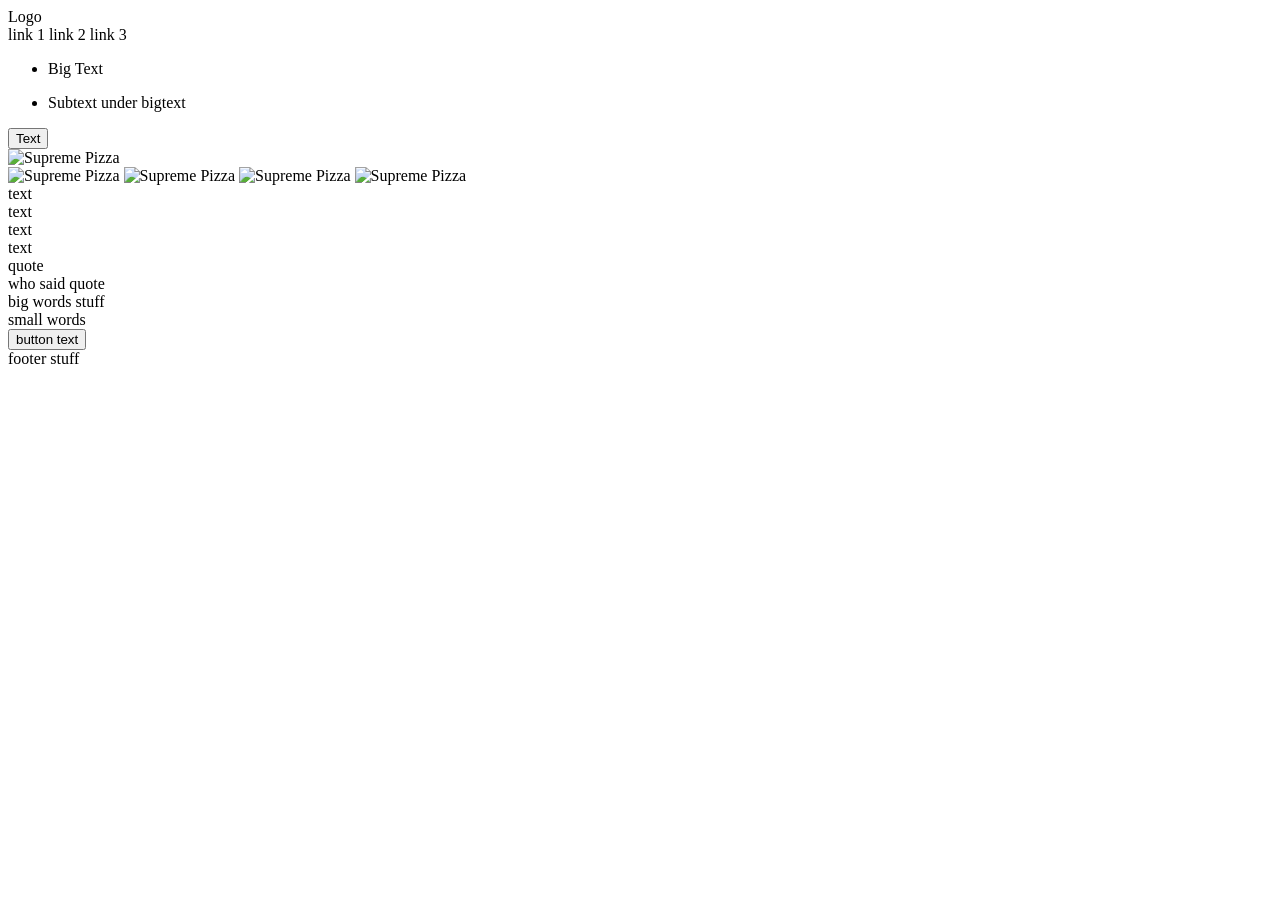
==== git_test/Landing Page Nightmare/index.html @ e64f9e49 "Wrote out html for landing project" ====
<!DOCTYPE html>
<html lang="eng">
    <head>
    <meta charset="UTF-8">
    <title>Landing Page</title>
</head>
<body>
  <div class="header">
    <div class="logo">Logo</div>
        <div class="links">link 1 link 2 link 3</div>
                <ul class="bigtextdumb">
                    <li>Big Text</li>
                        </ul>
                            <ul class="sub">
                                <li>Subtext under bigtext</li>
                                    </ul>
                                        <div class="button">
                                            <button>Text</button>
                                                </div>
                                                    <div class="picture">
                                                        <img src="../recipes/igorovsyannykov-pizza-3007395.jpg" alt="Supreme Pizza">
                                                            </div>
                                                                </div>
                                                            <div class="picturesnstuff">
                                                        <div class="picturesntext">
                                                            <img src="../recipes/igorovsyannykov-pizza-3007395.jpg" alt="Supreme Pizza">
                                                            <img src="../recipes/igorovsyannykov-pizza-3007395.jpg" alt="Supreme Pizza">
                                                            <img src="../recipes/igorovsyannykov-pizza-3007395.jpg" alt="Supreme Pizza">
                                                            <img src="../recipes/igorovsyannykov-pizza-3007395.jpg" alt="Supreme Pizza">
                                                            <div>text</div>
                                                            <div>text</div>
                                                            <div>text</div>
                                                            <div>text</div>
                                                            </div>
                                                    <div class="quotesection">
                                                        <div class="quote">quote</div>
                                                            <div class="whoseddit">who said quote</div>
                                                                </div>
                                                <div class="lastbox">
                                                    <div class="bigwordsstuff">big words stuff</div>
                                                        <div class="smallerwords">small words</div>
                                                            <div class="button">
                                                                <button>button text</button>
                                                                    </div>
                                                                        </div>
                                                <div class="footer">footer stuff</div>
                                                                
                                                                
</body>
</html>
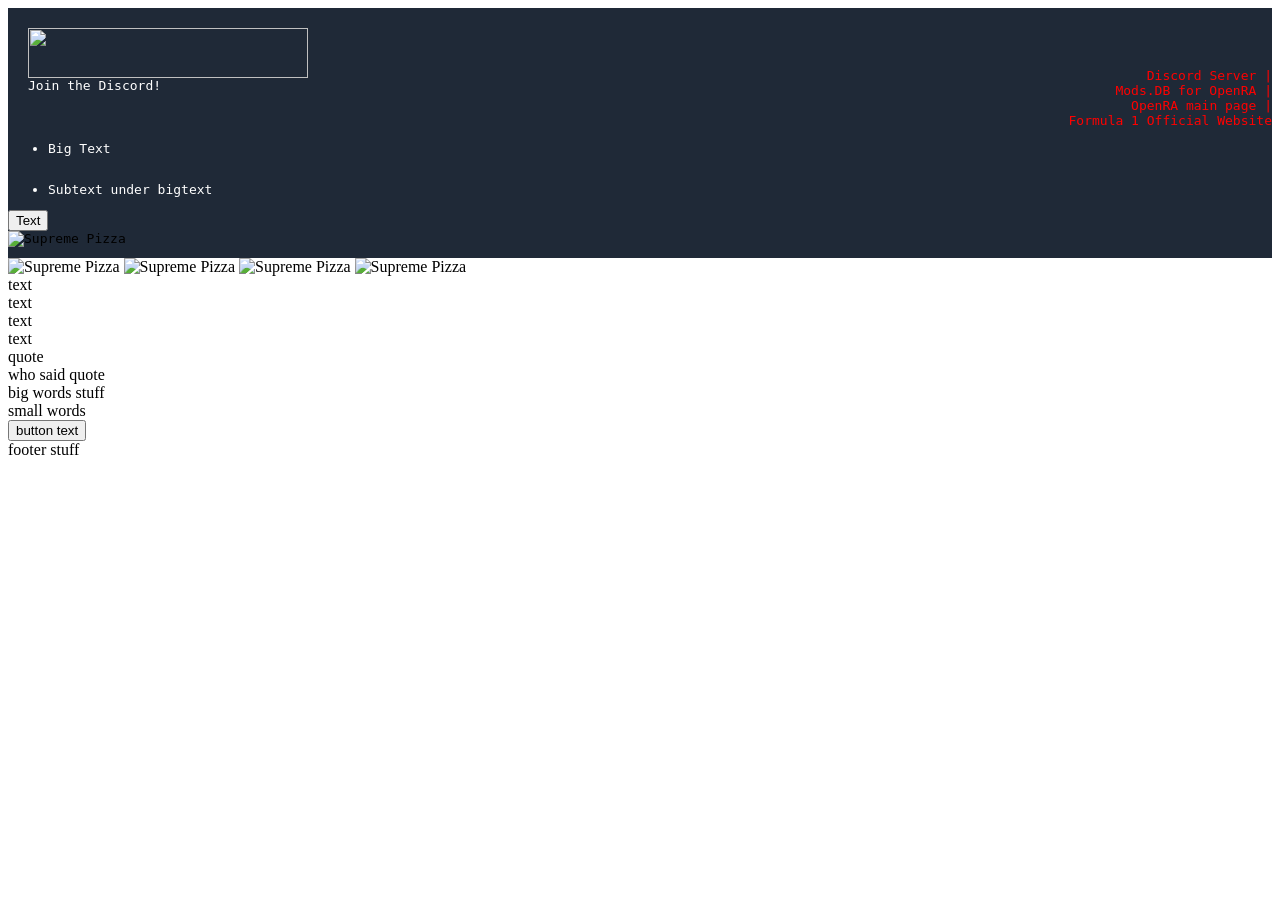
==== commit a50da5ed: "Logo and text under logo finished, next step is figuring out the links to get them in a row" ====
--- a/git_test/Landing Page Nightmare/index.html
+++ b/git_test/Landing Page Nightmare/index.html
@@ -3,11 +3,22 @@
     <head>
     <meta charset="UTF-8">
     <title>Landing Page</title>
+    <link rel="stylesheet" href="styles.css">
 </head>
 <body>
   <div class="header">
-    <div class="logo">Logo</div>
-        <div class="links">link 1 link 2 link 3</div>
+    
+    <div class="logo">
+        <img src="..//Screenshot 2026-05-18 082236.png" height="50" width="280">
+        <div>Join the Discord!</div>
+    </div>
+        <div id="links">
+            <a href="https://discord.gg/EUq8mtP">Discord Server &#124</a>
+            <a href="https://www.moddb.com/games/openra">Mods.DB for OpenRA &#124</a>
+            <a href="https://www.openra.net/">OpenRA main page &#124</a>
+            <a href="https://www.formula1.com/en/latest">Formula 1 Official Website</a>
+        </div>
+            
                 <ul class="bigtextdumb">
                     <li>Big Text</li>
                         </ul>
--- a/git_test/Landing Page Nightmare/styles.css
+++ b/git_test/Landing Page Nightmare/styles.css
@@ -0,0 +1,54 @@
+.header {
+    display: flex;
+    background-color: #1f2937;
+    font-family: monospace;  
+    flex-direction: column;  
+    height: 250px;
+
+}
+
+.grandwrapperforrow {
+    display: flex;
+    flex-direction: row;
+}
+
+
+
+
+a {
+    display: flex;
+    text-decoration: none;
+    color: red;
+    justify-content: flex-end;
+    flex-direction: row;
+}
+
+.logo {
+    display: flex;
+    color: white;
+    height: 20px;
+    flex-direction: column;
+    padding: 20px;
+  
+}
+
+.bigtextdumb {
+    display: flex;
+    color: white;
+}
+
+.sub {
+    display: flex;
+    color: white;
+}
+
+
+.button {
+    display: flex;
+
+}
+
+
+
+
+
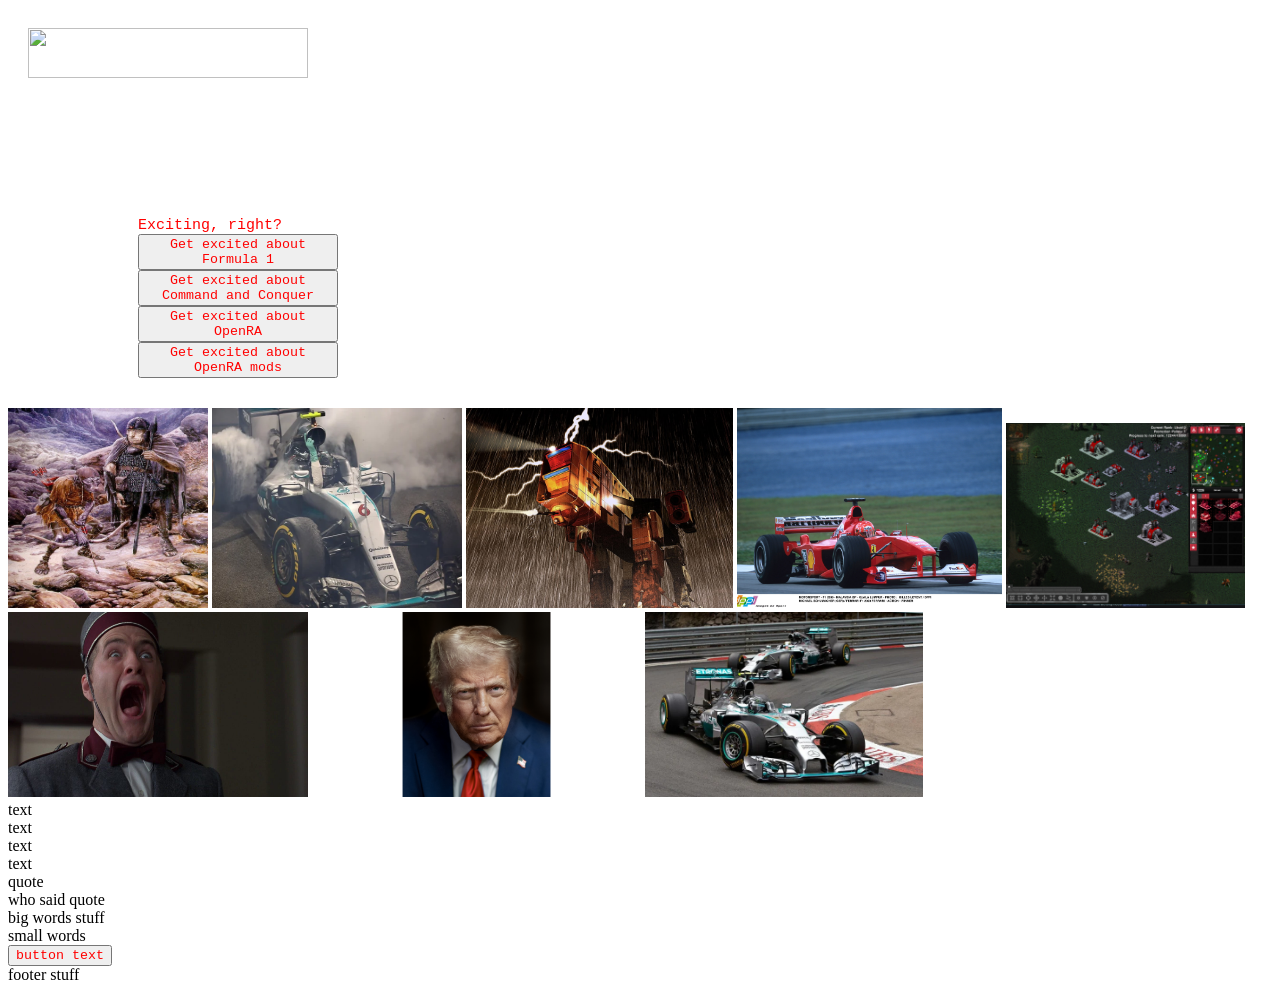
==== commit cac948f2: "Finished header, got all pictures in the middle but not perfected" ====
--- a/git_test/Landing Page Nightmare/index.html
+++ b/git_test/Landing Page Nightmare/index.html
@@ -10,9 +10,10 @@
     
     <div class="logo">
         <img src="..//Screenshot 2026-05-18 082236.png" height="50" width="280">
+        
         <div>Join the Discord!</div>
     </div>
-        <div id="links">
+        <div class="links">
             <a href="https://discord.gg/EUq8mtP">Discord Server &#124</a>
             <a href="https://www.moddb.com/games/openra">Mods.DB for OpenRA &#124</a>
             <a href="https://www.openra.net/">OpenRA main page &#124</a>
@@ -20,24 +21,44 @@
         </div>
             
                 <ul class="bigtextdumb">
-                    <li>Big Text</li>
-                        </ul>
-                            <ul class="sub">
-                                <li>Subtext under bigtext</li>
-                                    </ul>
-                                        <div class="button">
-                                            <button>Text</button>
-                                                </div>
-                                                    <div class="picture">
-                                                        <img src="../recipes/igorovsyannykov-pizza-3007395.jpg" alt="Supreme Pizza">
+                    <li>This is where you can see my hobbies.</li>
+                        
+                                <div id="sub">
+                                <li>Exciting, right?</li>
+                                </div>
+
+                                            <a href="https://www.formula1.com/en/latest ">
+                                                <button>Get excited about Formula 1</button>
+                                            </a>
+                                            <a href="https://cncnet.org/">
+                                                <button>Get excited about Command and Conquer</button>
+                                            </a>
+                                            <a href="https://www.openra.net/">
+                                                <button>Get excited about OpenRA</button>
+                                            </a>
+                                            <a href="https://www.moddb.com/games/openra">
+                                                <button>Get excited about OpenRA mods</button>
+                                            </a>
+                                           
+                                            
+                                            
+                                                
+                                                    </ul>
+
                                                             </div>
                                                                 </div>
                                                             <div class="picturesnstuff">
                                                         <div class="picturesntext">
-                                                            <img src="../recipes/igorovsyannykov-pizza-3007395.jpg" alt="Supreme Pizza">
-                                                            <img src="../recipes/igorovsyannykov-pizza-3007395.jpg" alt="Supreme Pizza">
-                                                            <img src="../recipes/igorovsyannykov-pizza-3007395.jpg" alt="Supreme Pizza">
-                                                            <img src="../recipes/igorovsyannykov-pizza-3007395.jpg" alt="Supreme Pizza">
+                                                            <img src="OrcScoutArgueWithOrcBigGuy.jpg" alt="Orc conversation" height="200px" width="200px">
+                                                            <img src="RosbergTriumph.webp" alt="Rosberg wins the 2016 Formula championship" height="200px" width="250px">
+                                                            <img src="MKII.jpg" alt="MKII" height="200px">
+                                                            <img src="schumacher.webp" alt="Michael Schumacher, greatest F1 driver" height="200px">
+                                                            <img src="CameoNaxis.png" alt="Cameo Naxis" height="185px">
+                                                            <img src="Buzz.jpg" alt="Buzz" height="185px" width="300px">
+                                                            <img src="TRUMP.webp" alt="Donald Trump" height="185px">
+                                                            <img src="2014Mercedes1-2.webp" alt="Mercedes 2014" height="185px">
+
+
                                                             <div>text</div>
                                                             <div>text</div>
                                                             <div>text</div>
--- a/git_test/Landing Page Nightmare/styles.css
+++ b/git_test/Landing Page Nightmare/styles.css
@@ -1,9 +1,9 @@
 .header {
     display: flex;
-    background-color: #1f2937;
     font-family: monospace;  
     flex-direction: column;  
-    height: 250px;
+    height: 400px;
+    background-image: url('RA2base.png');
 
 }
 
@@ -12,13 +12,19 @@
     flex-direction: row;
 }
 
+.links {
+    display: flex;
+    justify-content: flex-end;
+    align-items: flex-start;
+    margin-right: 15px;
+}
 
 
 
 a {
     display: flex;
     text-decoration: none;
-    color: red;
+    color: white;
     justify-content: flex-end;
     flex-direction: row;
 }
@@ -29,22 +35,37 @@
     height: 20px;
     flex-direction: column;
     padding: 20px;
+
   
 }
 
 .bigtextdumb {
     display: flex;
     color: white;
+    font-size:20px;
+    list-style-type: none;
+    flex-direction: column;
+    padding: 50px;
+    justify-content: center;
+    height: 100px;
+    width: 200px;
+    border: red;
+    margin-left: 80px;
+    margin-top: 80px;
 }
 
-.sub {
+#sub {
     display: flex;
-    color: white;
+    color: red;
+    font-size:15px;
+
 }
 
 
-.button {
+button {
     display: flex;
+    color: red;
+    font-family: 'Courier New', Courier, monospace;
 
 }
 
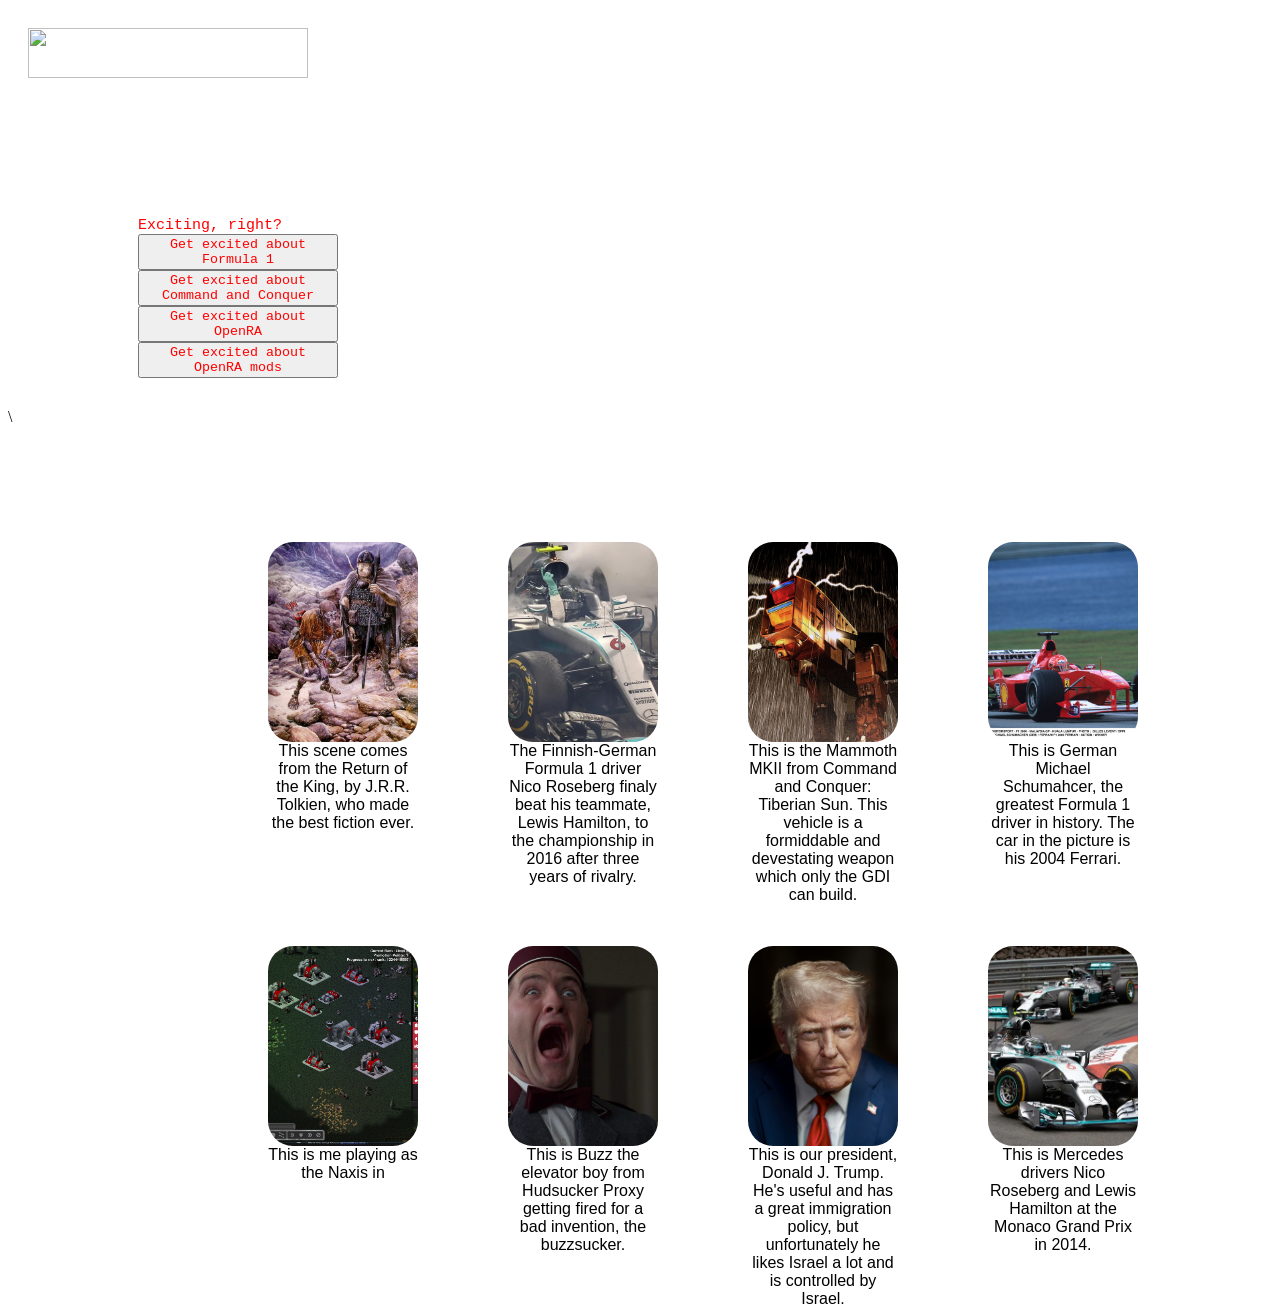
==== commit 417d957f: "Finished pictures, on to quote" ====
--- a/git_test/Landing Page Nightmare/index.html
+++ b/git_test/Landing Page Nightmare/index.html
@@ -9,7 +9,7 @@
   <div class="header">
     
     <div class="logo">
-        <img src="..//Screenshot 2026-05-18 082236.png" height="50" width="280">
+        <img id="lgo" src="..//Screenshot 2026-05-18 082236.png" height="50" width="280">
         
         <div>Join the Discord!</div>
     </div>
@@ -47,24 +47,58 @@
 
                                                             </div>
                                                                 </div>
-                                                            <div class="picturesnstuff">
+                                                            \
                                                         <div class="picturesntext">
-                                                            <img src="OrcScoutArgueWithOrcBigGuy.jpg" alt="Orc conversation" height="200px" width="200px">
-                                                            <img src="RosbergTriumph.webp" alt="Rosberg wins the 2016 Formula championship" height="200px" width="250px">
-                                                            <img src="MKII.jpg" alt="MKII" height="200px">
-                                                            <img src="schumacher.webp" alt="Michael Schumacher, greatest F1 driver" height="200px">
-                                                            <img src="CameoNaxis.png" alt="Cameo Naxis" height="185px">
-                                                            <img src="Buzz.jpg" alt="Buzz" height="185px" width="300px">
-                                                            <img src="TRUMP.webp" alt="Donald Trump" height="185px">
-                                                            <img src="2014Mercedes1-2.webp" alt="Mercedes 2014" height="185px">
+                                                            <figure>
+                                                            <img class ="grandprix" src="OrcScoutArgueWithOrcBigGuy.jpg" alt="Orc conversation" height="200px" width="200px">
+                                                            <div id="undertext">This scene comes from the Return of the King, by J.R.R. Tolkien, who made the best fiction ever.</div>
+                                                            </figure>
+                                                            <figure>
+                                                            <img class ="grandprix" src="RosbergTriumph.webp" alt="Rosberg wins the 2016 Formula championship" height="200px" width="250px">
+                                                            <div  id="undertext">The Finnish-German Formula 1 driver Nico Roseberg finaly beat his teammate, Lewis Hamilton, to the championship in 2016 after three years of rivalry.</div>
+                                                            </figure>
+                                                            <figure>
+                                                            <img class ="grandprix" src="MKII.jpg" alt="MKII" height="200px">
+                                                            <div  id="undertext">This is the Mammoth MKII from Command and Conquer: Tiberian Sun. This vehicle is a formiddable and devestating weapon which only the GDI can build.</div>
+                                                            </figure>
+                                                            <figure>
+                                                            <img class ="grandprix" src="schumacher.webp" alt="Michael Schumacher, greatest F1 driver" height="200px">
+                                                            <div  id="undertext">This is German Michael Schumahcer, the greatest Formula 1 driver in history. The car in the picture is his 2004 Ferrari. </div>
+                                                            </figure>
+                                                            <figure>
+                                                            <img class ="grandprix" src="CameoNaxis.png" alt="Cameo Naxis" height="185px">
+                                                            <div  id="undertext">This is me playing as the Naxis in </div>
+                                                            </figure>
+                                                            <figure>
+                                                            <img class ="grandprix" src="Buzz.jpg" alt="Buzz" height="185px" width="300px">
+                                                            <div  id="undertext">This is Buzz the elevator boy from Hudsucker Proxy getting fired for a bad invention, the buzzsucker.</div>
+                                                            </figure>
+                                                            <figure>
+                                                            <img class ="grandprix" src="TRUMP.webp" alt="Donald Trump" height="185px">
+                                                            <div  id="undertext">This is our president, Donald J. Trump. He's useful and has a great immigration policy, but unfortunately he likes Israel a lot and is controlled by Israel.</div>
+                                                            </figure>
+                                                            <figure>
+                                                            <img  class ="grandprix"src="2014Mercedes1-2.webp" alt="Mercedes 2014" height="185px">
+                                                            <div  id="undertext">This is Mercedes drivers Nico Roseberg and Lewis Hamilton at the Monaco Grand Prix in 2014.</div>
+                                                            </figure>
+
+                                                            
+                                                            
+                                                        
+                                                        
+                                                        
+                                                        
+                                                        </div>
+                                                   
+                                         
+                                                                
+                                                                
+</body>
+</html>
 
 
-                                                            <div>text</div>
-                                                            <div>text</div>
-                                                            <div>text</div>
-                                                            <div>text</div>
-                                                            </div>
-                                                    <div class="quotesection">
+
+ <!--<div class="quotesection">
                                                         <div class="quote">quote</div>
                                                             <div class="whoseddit">who said quote</div>
                                                                 </div>
@@ -76,7 +110,3 @@
                                                                     </div>
                                                                         </div>
                                                 <div class="footer">footer stuff</div>
-                                                                
-                                                                
-</body>
-</html>
--- a/git_test/Landing Page Nightmare/styles.css
+++ b/git_test/Landing Page Nightmare/styles.css
@@ -6,6 +6,8 @@
     background-image: url('RA2base.png');
 
 }
+
+
 
 .grandwrapperforrow {
     display: flex;
@@ -69,7 +71,43 @@
 
 }
 
+#undertext {
+    display: flex;
+    flex-direction: row;
+    font-family:'Gill Sans', 'Gill Sans MT', Calibri, 'Trebuchet MS', sans-serif;
+}
+
+.picturesntext {
+    display: grid;
+    flex-direction: column;
+    height: 200px;
+    width: 150px;
+    object-fit: cover;
+    grid-template-columns: repeat(4, 1fr);
+    gap: 10px;
+    border-radius: 25px;
+    text-align: center;
+    position: relative;
+    padding: 100px;
+    margin-left: 120px;
+    
+    
+}
 
 
 
 
+.grandprix {
+    display: grid;
+    flex-direction: row;
+    height: 200px;
+    width: 150px;
+    object-fit: cover;
+    grid-template-columns: repeat(4, 1fr);
+    gap: 10px;
+    border-radius: 25px;
+    place-self: center;
+}
+
+
+
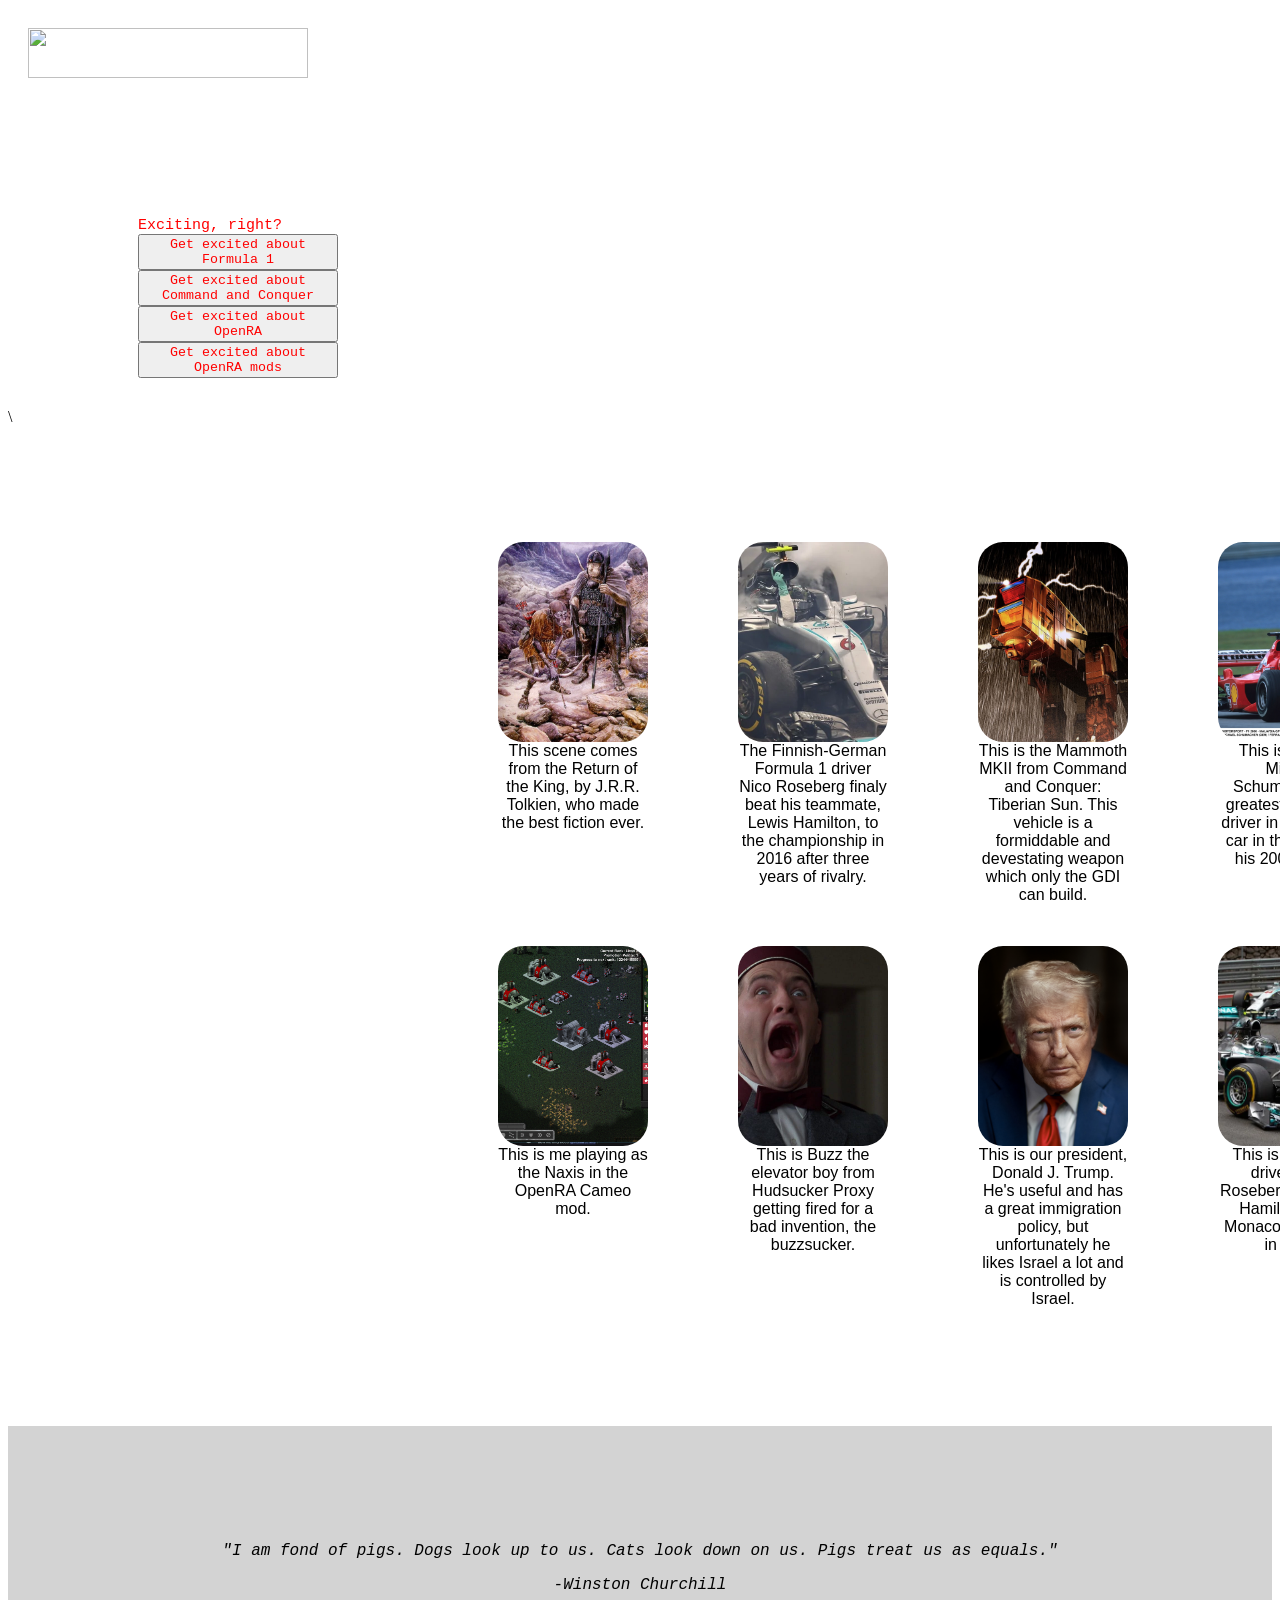
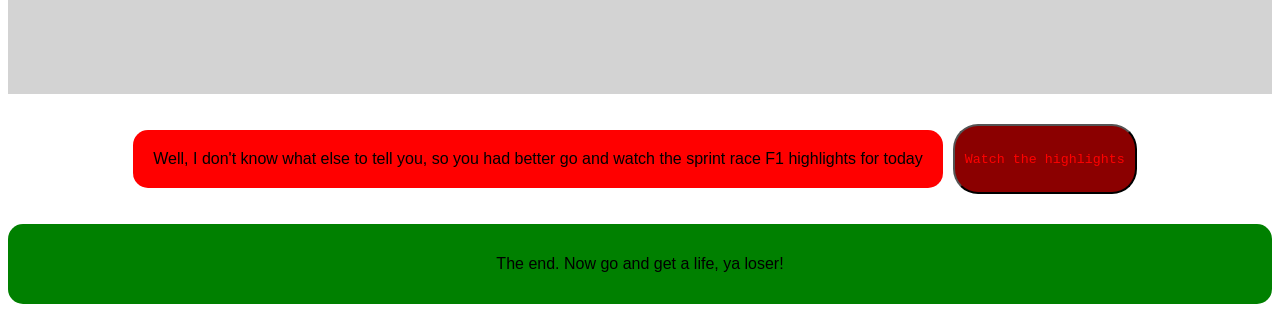
==== commit c07c286c: "Finished!" ====
--- a/git_test/Landing Page Nightmare/index.html
+++ b/git_test/Landing Page Nightmare/index.html
@@ -67,7 +67,7 @@
                                                             </figure>
                                                             <figure>
                                                             <img class ="grandprix" src="CameoNaxis.png" alt="Cameo Naxis" height="185px">
-                                                            <div  id="undertext">This is me playing as the Naxis in </div>
+                                                            <div  id="undertext">This is me playing as the Naxis in the OpenRA Cameo mod.</div>
                                                             </figure>
                                                             <figure>
                                                             <img class ="grandprix" src="Buzz.jpg" alt="Buzz" height="185px" width="300px">
@@ -78,18 +78,33 @@
                                                             <div  id="undertext">This is our president, Donald J. Trump. He's useful and has a great immigration policy, but unfortunately he likes Israel a lot and is controlled by Israel.</div>
                                                             </figure>
                                                             <figure>
-                                                            <img  class ="grandprix"src="2014Mercedes1-2.webp" alt="Mercedes 2014" height="185px">
+                                                            <img  class ="grandprix" src="2014Mercedes1-2.webp" alt="Mercedes 2014" height="185px">
                                                             <div  id="undertext">This is Mercedes drivers Nico Roseberg and Lewis Hamilton at the Monaco Grand Prix in 2014.</div>
                                                             </figure>
 
-                                                            
-                                                            
+                                </div>
+                                                        <div class="quote">
+                                                            <p>"I am fond of pigs. Dogs look up to us. Cats look down on us. Pigs treat us as equals."
+
+</p>
                                                         
+                                                        <div class="guywhodunquote">
+                                                            -Winston Churchill
+                                                        </div>
+                                                        </div>
+
+                                                        <div class="secondlast">
+                                                            <p class="words">
+                                                            Well, I don't know what else to tell you, so you had better go and watch the sprint race F1 highlights for today
+                                                                </p>
+                                                        <a href="https://www.formula1.com/en/video/sprint-highlights-2026-canadian-grand-prix.1866001530889040674">
+                                                            <button id="yobuddy">Watch the highlights</button>
+                                                        </a>
+                                                          </div>
                                                         
-                                                        
-                                                        
-                                                        </div>
-                                                   
+                                                          <div class="footer">
+                                                            <P class="ouch">The end. Now go and get a life, ya loser!</P>
+                                                          </div>
                                          
                                                                 
                                                                 
--- a/git_test/Landing Page Nightmare/styles.css
+++ b/git_test/Landing Page Nightmare/styles.css
@@ -89,7 +89,8 @@
     text-align: center;
     position: relative;
     padding: 100px;
-    margin-left: 120px;
+    margin-left: 350px;
+    
     
     
 }
@@ -110,4 +111,60 @@
 }
 
 
+.quote {
+    display: flex;
+    margin-top: 600px;
+    align-items: center;
+    font-family: 'Courier New', Courier, monospace;
+    font-style: italic;
+    flex-direction: column;
+    padding: 100px;
+    background-color: lightgray;
 
+}
+
+
+.guywhodunquote {
+    display: flex;
+    justify-content: center;
+    background-color: lightgray;
+
+}
+
+
+.secondlast {
+    display: flex;
+    padding: 20px;
+    justify-content: center;
+
+}
+
+.words {
+    display: flex;
+    font-family: 'Trebuchet MS', 'Lucida Sans Unicode', 'Lucida Grande', 'Lucida Sans', Arial, sans-serif;
+    background-color: red;
+    border-radius: 15px;
+    padding: 20px;
+}
+
+#yobuddy {
+    display: flex;
+    padding: 10px;
+    background-color: darkred;
+    margin: 10px;
+    border-radius: 25px;
+    align-items: center;
+}
+
+.footer {
+    display: flex;
+    justify-content: center;
+    font-family: Arial, Helvetica, sans-serif;
+    padding: 15px;
+    background-color: green;
+    border-radius: 15px;;
+}
+
+
+
+
